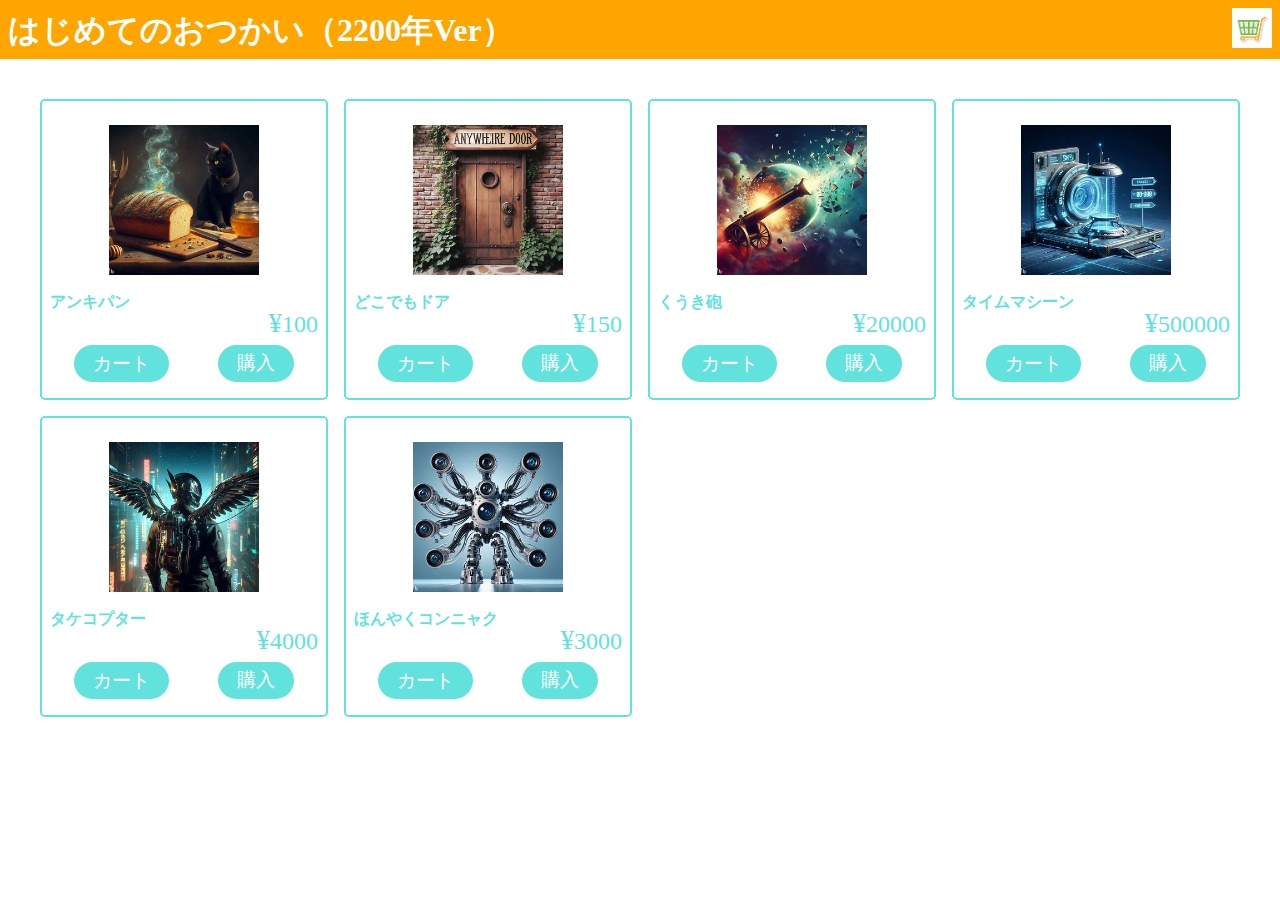
==== index.html @ bfe52a47 "first commit" ====
<!DOCTYPE html>
<html lang="ja">
<head>
  <meta charset="UTF-8">
  <meta name="viewport" content="width=device-width, initial-scale=1.0">
  <meta http-equiv="X-UA-Compatible" content="ie=edge">
  <title>はじめてのおつかい</title>
  <link rel="stylesheet" href="css/htmlreset.css">
  <link rel="stylesheet" href="css/style.css">
  
</head>
<body>
  <header>
    <h1>はじめてのおつかい（2200年Ver）</h1>
    <div class="cart">
        <div class="cart_cnt hidden">
            <span id="js_cart_cnt"></span>
        </div>
      
        <!--カートアイコン　画像クリックで買い物かご確認画面へ  -->
      <a class="cart_icon" href="confirm.html">
          <img src="img/cart.png" alt="">
      </a>
    </div>
  </header>

  <!-- アイテムをラッピング -->
  <div id="wrapper">
    <div class="item_wrapper">
      <ul class="item_list">
        
        <!-- １つ目の商品 -->
        <li class="item">
          <div class="item_img">
              <img src="img/ankipan.png" alt="">
          </div>
          <div class="item_textbox">
            <div class="item_title"><h2>アンキパン</h2></div>
            <div class="item_price"><span class="yen_symbol">¥</span><span class="js_get_price">100</span></div>
            <div class="item_btnarea">
              <button class="item_cart_btn js_cart_btn" data-name="アンキパン" data-price="100">カート</button>
              <a class="item_buy_btn" href="confirm.html">購入</a>
            </div>
          </div>
        </li>
        <!-- ２つ目の商品 -->
        <li class="item">
          <div class="item_img">
              <img src="img/door.png" alt="">
          </div>
          <div class="item_textbox">
            <div class="item_title"><h2>どこでもドア</h2></div>
            <div class="item_price"><span class="yen_symbol">¥</span><span class="js_get_price">150</span></div>
            <div class="item_btnarea">
              <button class="item_cart_btn js_cart_btn" data-name="どこでもドア" data-price="150">カート</button>
              <a class="item_buy_btn" href="confirm.html">購入</a>
            </div>
          </div>
        </li>
        <!-- ３つ目の商品 -->
        <li class="item">
          <div class="item_img">
              <img src="img/kukihou.png" alt="">
          </div>
          <div class="item_textbox">
            <div class="item_title"><h2>くうき砲</h2></div>
            <div class="item_price"><span class="yen_symbol">¥</span><span class="js_get_price">20000</span></div>
            <div class="item_btnarea">
              <button class="item_cart_btn js_cart_btn" data-name="くうき砲" data-price="20000">カート</button>
              <a class="item_buy_btn" href="confirm.html">購入</a>
            </div>
          </div>
        </li>
        <!-- ４つ目の商品 -->
        <li class="item">
          <div class="item_img">
              <img src="img/timemachine.png" alt="">
          </div>
          <div class="item_textbox">
            <div class="item_title"><h2>タイムマシーン</h2></div>
            <div class="item_price"><span class="yen_symbol">¥</span><span class="js_get_price">500000</span></div>
            <div class="item_btnarea">
              <button class="item_cart_btn js_cart_btn" data-name="タイムマシーン" data-price="500000">カート</button>
              <a class="item_buy_btn" href="confirm.html">購入</a>
            </div>
          </div>
        </li>

        <!-- ５つ目の商品 -->
        <li class="item">
          <div class="item_img">
              <img src="img/takekoputa.png" alt="">
          </div>
          <div class="item_textbox">
            <div class="item_title"><h2>タケコプター</h2></div>
            <div class="item_price"><span class="yen_symbol">¥</span><span class="js_get_price">4000</span></div>
            <div class="item_btnarea">
              <button class="item_cart_btn js_cart_btn" data-name="タケコプター" data-price="4000">カート</button>
              <a class="item_buy_btn" href="confirm.html">購入</a>
            </div>
          </div>
        </li>

        <!-- ６つ目の商品 -->
        <li class="item">
          <div class="item_img">
              <img src="img/honyaku.png" alt="">
          </div>
          <div class="item_textbox">
            <div class="item_title"><h2>ほんやくコンニャク</h2></div>
            <div class="item_price"><span class="yen_symbol">¥</span><span class="js_get_price">3000</span></div>
            <div class="item_btnarea">
              <button class="item_cart_btn js_cart_btn" data-name="ほんやくコンニャク" data-price="3000">カート</button>
              <a class="item_buy_btn" href="confirm.html">購入</a>
            </div>
          </div>
        </li>
      </ul>
    </div>
  </div>


  <!-- ここまで！ -->
  <script src="https://code.jquery.com/jquery-3.6.0.js"
  integrity="sha256-H+K7U5CnXl1h5ywQfKtSj8PCmoN9aaq30gDh27Xc0jk="
  crossorigin="anonymous"></script>
  <script type='text/javascript' src="js/script.js"></script>

</body>
</html>
---- css/htmlreset.css ----
/* 
html5doctor.com Reset Stylesheet
v1.6.1
Last Updated: 2010-09-17
Author: Richard Clark - http://richclarkdesign.com 
Twitter: @rich_clark
*/

html, body, div, span, object, iframe,
h1, h2, h3, h4, h5, h6, p, blockquote, pre,
abbr, address, cite, code,
del, dfn, em, img, ins, kbd, q, samp,
small, strong, sub, sup, var,
b, i,
dl, dt, dd, ol, ul, li,
fieldset, form, label, legend,
table, caption, tbody, tfoot, thead, tr, th, td,
article, aside, canvas, details, figcaption, figure, 
footer, header, hgroup, menu, nav, section, summary,
time, mark, audio, video {
    margin:0;
    padding:0;
    border:0;
    outline:0;
    font-size:100%;
    vertical-align:baseline;
    background:transparent;
}

body {
    line-height:1;
}

article,aside,details,figcaption,figure,
footer,header,hgroup,menu,nav,section { 
	display:block;
}

nav ul {
    list-style:none;
}

blockquote, q {
    quotes:none;
}

blockquote:before, blockquote:after,
q:before, q:after {
    content:'';
    content:none;
}

a {
    margin:0;
    padding:0;
    font-size:100%;
    vertical-align:baseline;
    background:transparent;
}

/* change colours to suit your needs */
ins {
    background-color:#ff9;
    color:#000;
    text-decoration:none;
}

/* change colours to suit your needs */
mark {
    background-color:#ff9;
    color:#000; 
    font-style:italic;
    font-weight:bold;
}

del {
    text-decoration: line-through;
}

abbr[title], dfn[title] {
    border-bottom:1px dotted;
    cursor:help;
}

table {
    border-collapse:collapse;
    border-spacing:0;
}

/* change border colour to suit your needs */
hr {
    display:block;
    height:1px;
    border:0;   
    border-top:1px solid #cccccc;
    margin:1em 0;
    padding:0;
}

input, select {
    vertical-align:middle;
}
---- css/style.css ----
.hidden {
    display: none;
  }
  
  header {
    display: flex;
    justify-content: space-between;
    align-items: center;
    background-color: orange;
    padding: 0.5rem;
  }
  
  header h1 {
    font-size: 2rem;
    color: #fff;
    /* font-family:"Yu Gothic";  */
  }
  
  header .cart {
    position: relative;
  }
  
  header .cart .cart_cnt {
    position: absolute;
    top: -4px;
    left: -12px;
    width: 1.2rem;
    height: 1.2rem;
    line-height: 1.2rem;
    text-align: center;
    border-radius: 50%;
    background-color: #fff;
    font-size: 0.8rem;
    color: #62e2dc;
  }
  
  header .cart .cart_icon img {
    width: 40px;
  }
  
  #wrapper {
    width: 100%;
  }
  
  .item_wrapper {
    margin: 2rem;
  }
  
  .item_wrapper .item_list {
    display: flex;
    flex-wrap: wrap;
    list-style: none;
  }
  
  .item_wrapper .item_list .item {
    width: calc(100% / 4 - 1rem);
    margin: 0.5rem;
    padding: 0.5rem;
    border-radius: 5px;
    border: 2px solid #62e2dc;
    box-sizing: border-box;
    color: #62e2dc;
  }
  
  @media screen and (max-width: 768px) {
    .item_wrapper .item_list .item {
      width: calc(100% / 2 - 1rem);
    }
  }
  
  @media screen and (max-width: 480px) {
    .item_wrapper .item_list .item {
      width: 100%;
    }
  }
  
  .item_wrapper .item_list .item .item_img {
    width: 56%;
    margin: 1rem  auto;
    /* height: 64%; */
    /* object-fit: cover; */
  }
  
  .item_wrapper .item_list .item .item_img img {
    width: 100%;
  }
  
  .item_wrapper .item_list .item .item_price {
    text-align: right;
    font-size: 1.5rem;
  }
  
  .item_wrapper .item_list .item .item_price .yen_symbol {
    font-size: 1.7rem;
  }
  
  .item_wrapper .item_list .item .item_btnarea {
    display: flex;
    justify-content: space-around;
    margin: 0.5rem 0;
  }
  
  .item_wrapper .item_list .item .item_btnarea .item_cart_btn {
    padding: 4px 1.2rem;
    font-size: 1.2rem;
    color: #fff;
    background-color: #62e2dc;
    border: none;
    border-radius: 20px;
    outline: none;
  }
  
  @media screen and (max-width: 1000px) {
    .item_wrapper .item_list .item .item_btnarea .item_cart_btn {
      font-size: 0.8rem;
    }
  }
  
  @media screen and (max-width: 768px) {
    .item_wrapper .item_list .item .item_btnarea .item_cart_btn {
      font-size: 1.2rem;
    }
  }
  
  .item_wrapper .item_list .item .item_btnarea .item_cart_btn_active {
    background-color: #f5d883 !important;
  }
  
  .item_wrapper .item_list .item .item_btnarea .item_buy_btn {
    padding: 4px 1.2rem;
    font-size: 1.2rem;
    line-height: 1.5;
    color: #fff;
    text-align: center;
    background-color: #62e2dc;
    border: none;
    border-radius: 20px;
    text-decoration: none;
  }
  
  @media screen and (max-width: 1000px) {
    .item_wrapper .item_list .item .item_btnarea .item_buy_btn {
      font-size: 0.8rem;
    }
  }
  
  @media screen and (max-width: 768px) {
    .item_wrapper .item_list .item .item_btnarea .item_buy_btn {
      font-size: 1.2rem;
    }
  }
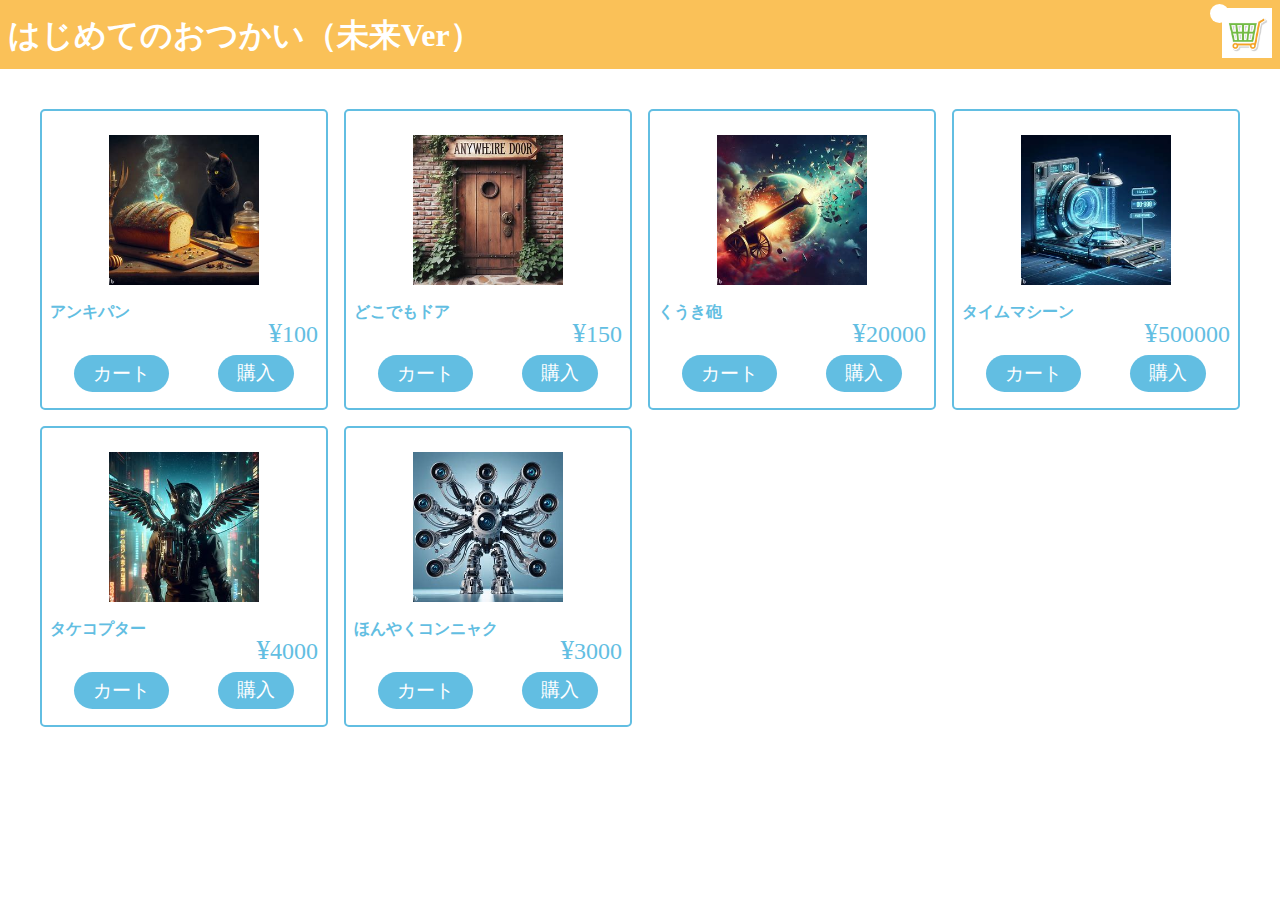
==== commit 4e3a7c56: "readme追加" ====
--- a/index.html
+++ b/index.html
@@ -11,7 +11,7 @@
 </head>
 <body>
   <header>
-    <h1>はじめてのおつかい（2200年Ver）</h1>
+    <h1>はじめてのおつかい（未来Ver）</h1>
     <div class="cart">
         <div class="cart_cnt hidden">
             <span id="js_cart_cnt"></span>
--- a/css/style.css
+++ b/css/style.css
@@ -1,14 +1,12 @@
 
 
-.hidden {
-    display: none;
-  }
+
   
   header {
     display: flex;
     justify-content: space-between;
     align-items: center;
-    background-color: orange;
+    background-color: rgb(250, 193, 88);
     padding: 0.5rem;
   }
   
@@ -22,6 +20,7 @@
     position: relative;
   }
   
+  /* カートに入れられたアイテム数の表示デザイン */
   header .cart .cart_cnt {
     position: absolute;
     top: -4px;
@@ -37,45 +36,56 @@
   }
   
   header .cart .cart_icon img {
-    width: 40px;
+    width: 50px;
   }
   
   #wrapper {
     width: 100%;
   }
   
+  /* アイテム全体の余白調整 */
   .item_wrapper {
     margin: 2rem;
   }
   
   .item_wrapper .item_list {
     display: flex;
-    flex-wrap: wrap;
-    list-style: none;
+    flex-wrap: wrap;/*画面幅に合わせて折り返し*/
+    list-style: none;/*リストアイテムの箇条書きを非表示*/
   }
   
+  /* 商品リストのデザイン */
   .item_wrapper .item_list .item {
-    width: calc(100% / 4 - 1rem);
+    width: calc(100% / 4 - 1rem);/*要素の幅を計算　幅（100%）を4等分し、1レムを引いた値*/
     margin: 0.5rem;
     padding: 0.5rem;
     border-radius: 5px;
-    border: 2px solid #62e2dc;
+    border: 2px solid #62bee2;
     box-sizing: border-box;
-    color: #62e2dc;
+    color: #62bee2;
   }
   
+
+  /*レスポンシブデザイン  メディアクエリ*/
+  /*画面の幅が768ピクセル以下の場合  */
+  /*幅は親要素の幅を2等分し、1レムを引いた値 */
   @media screen and (max-width: 768px) {
     .item_wrapper .item_list .item {
       width: calc(100% / 2 - 1rem);
     }
   }
   
+
+  /*画面の幅が480ピクセル以下の場合  */
+  /*幅は親要素の幅を100％にする */
   @media screen and (max-width: 480px) {
     .item_wrapper .item_list .item {
       width: 100%;
     }
   }
   
+
+  /* 商品リスト内の各アイテムに対して、画像のスタイル（サイズと配置） */
   .item_wrapper .item_list .item .item_img {
     width: 56%;
     margin: 1rem  auto;
@@ -83,69 +93,85 @@
     /* object-fit: cover; */
   }
   
+ 
   .item_wrapper .item_list .item .item_img img {
     width: 100%;
   }
-  
+
+   /* 価格のスタイル（右寄せとフォントサイズ） */
   .item_wrapper .item_list .item .item_price {
     text-align: right;
     font-size: 1.5rem;
   }
   
+  /* 価格内の「円」シンボルのフォントサイズ */
   .item_wrapper .item_list .item .item_price .yen_symbol {
     font-size: 1.7rem;
   }
   
+
+  /* ボタンのスタイル */
   .item_wrapper .item_list .item .item_btnarea {
     display: flex;
     justify-content: space-around;
     margin: 0.5rem 0;
   }
   
+  /* カートボタンのテキストのスタイル、背景色、形状 */
   .item_wrapper .item_list .item .item_btnarea .item_cart_btn {
     padding: 4px 1.2rem;
     font-size: 1.2rem;
     color: #fff;
-    background-color: #62e2dc;
+    background-color: #62bee2;
     border: none;
     border-radius: 20px;
     outline: none;
   }
   
+
+  /*レスポンシブデザイン  メディアクエリ*/
+  /*画面の幅が1000ピクセル以下の場合  */
   @media screen and (max-width: 1000px) {
     .item_wrapper .item_list .item .item_btnarea .item_cart_btn {
       font-size: 0.8rem;
     }
   }
   
+  /*画面の幅が768ピクセル以下の場合  */
   @media screen and (max-width: 768px) {
     .item_wrapper .item_list .item .item_btnarea .item_cart_btn {
       font-size: 1.2rem;
     }
   }
   
+
+  /* カートボタンがアクティブになったときのスタイル変更 */
   .item_wrapper .item_list .item .item_btnarea .item_cart_btn_active {
     background-color: #f5d883 !important;
   }
   
+  /* 購入ボタンのテキストのスタイル、背景色、形状 */
   .item_wrapper .item_list .item .item_btnarea .item_buy_btn {
     padding: 4px 1.2rem;
     font-size: 1.2rem;
     line-height: 1.5;
     color: #fff;
     text-align: center;
-    background-color: #62e2dc;
+    background-color: #62bee2;
     border: none;
     border-radius: 20px;
     text-decoration: none;
   }
   
+  /*レスポンシブデザイン  メディアクエリ*/
+  /*画面の幅が1000ピクセル以下の場合  */
   @media screen and (max-width: 1000px) {
     .item_wrapper .item_list .item .item_btnarea .item_buy_btn {
       font-size: 0.8rem;
     }
   }
-  
+
+  /*画面の幅が768ピクセル以下の場合  */
   @media screen and (max-width: 768px) {
     .item_wrapper .item_list .item .item_btnarea .item_buy_btn {
       font-size: 1.2rem;
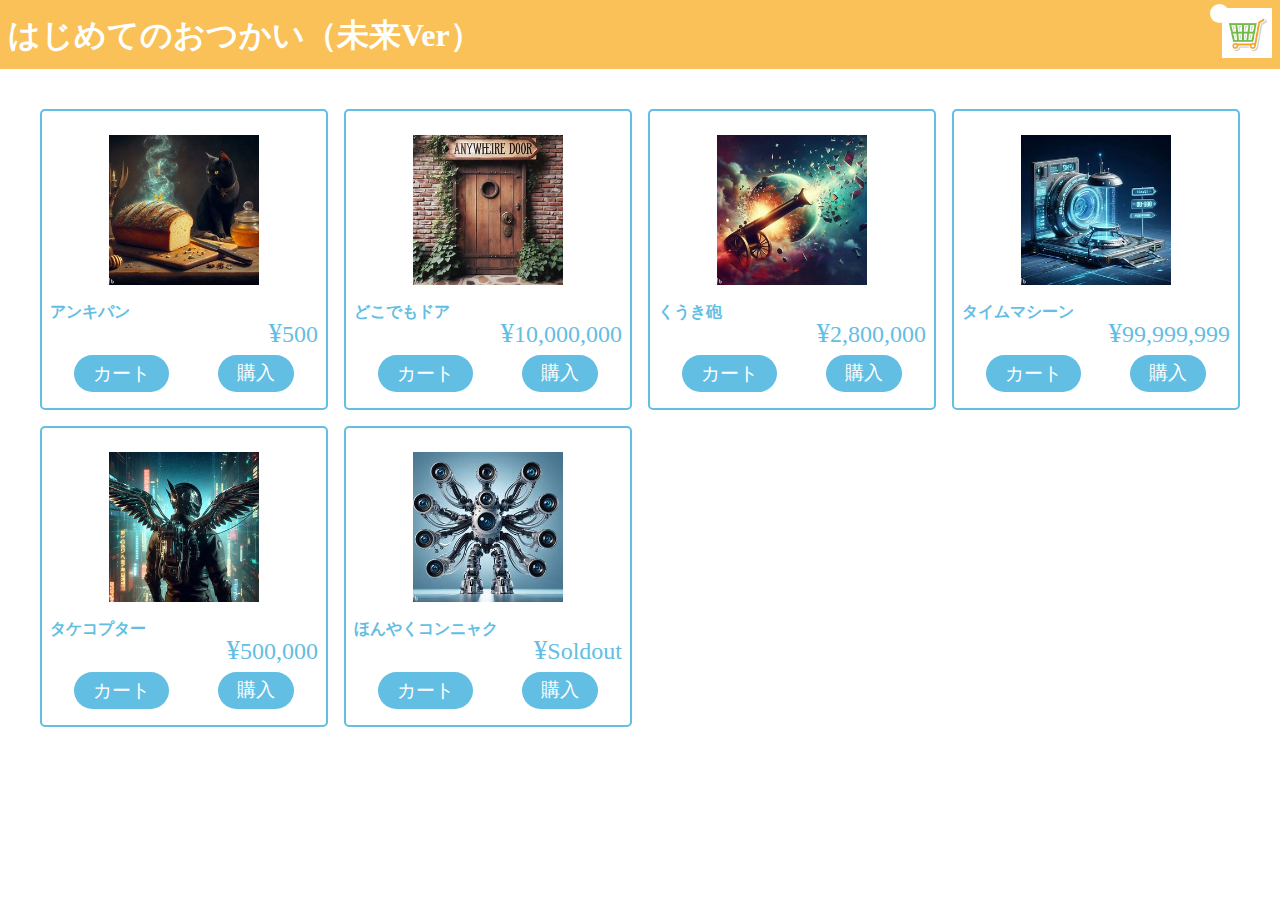
==== commit 4081e079: "html微調整" ====
--- a/index.html
+++ b/index.html
@@ -36,9 +36,9 @@
           </div>
           <div class="item_textbox">
             <div class="item_title"><h2>アンキパン</h2></div>
-            <div class="item_price"><span class="yen_symbol">¥</span><span class="js_get_price">100</span></div>
+            <div class="item_price"><span class="yen_symbol">¥</span><span class="js_get_price">500</span></div>
             <div class="item_btnarea">
-              <button class="item_cart_btn js_cart_btn" data-name="アンキパン" data-price="100">カート</button>
+              <button class="item_cart_btn js_cart_btn" data-name="アンキパン" data-price="500">カート</button>
               <a class="item_buy_btn" href="confirm.html">購入</a>
             </div>
           </div>
@@ -50,9 +50,9 @@
           </div>
           <div class="item_textbox">
             <div class="item_title"><h2>どこでもドア</h2></div>
-            <div class="item_price"><span class="yen_symbol">¥</span><span class="js_get_price">150</span></div>
+            <div class="item_price"><span class="yen_symbol">¥</span><span class="js_get_price">10,000,000</span></div>
             <div class="item_btnarea">
-              <button class="item_cart_btn js_cart_btn" data-name="どこでもドア" data-price="150">カート</button>
+              <button class="item_cart_btn js_cart_btn" data-name="どこでもドア" data-price="10000000">カート</button>
               <a class="item_buy_btn" href="confirm.html">購入</a>
             </div>
           </div>
@@ -64,9 +64,9 @@
           </div>
           <div class="item_textbox">
             <div class="item_title"><h2>くうき砲</h2></div>
-            <div class="item_price"><span class="yen_symbol">¥</span><span class="js_get_price">20000</span></div>
+            <div class="item_price"><span class="yen_symbol">¥</span><span class="js_get_price">2,800,000</span></div>
             <div class="item_btnarea">
-              <button class="item_cart_btn js_cart_btn" data-name="くうき砲" data-price="20000">カート</button>
+              <button class="item_cart_btn js_cart_btn" data-name="くうき砲" data-price="2800000">カート</button>
               <a class="item_buy_btn" href="confirm.html">購入</a>
             </div>
           </div>
@@ -78,7 +78,7 @@
           </div>
           <div class="item_textbox">
             <div class="item_title"><h2>タイムマシーン</h2></div>
-            <div class="item_price"><span class="yen_symbol">¥</span><span class="js_get_price">500000</span></div>
+            <div class="item_price"><span class="yen_symbol">¥</span><span class="js_get_price">99,999,999</span></div>
             <div class="item_btnarea">
               <button class="item_cart_btn js_cart_btn" data-name="タイムマシーン" data-price="500000">カート</button>
               <a class="item_buy_btn" href="confirm.html">購入</a>
@@ -93,9 +93,9 @@
           </div>
           <div class="item_textbox">
             <div class="item_title"><h2>タケコプター</h2></div>
-            <div class="item_price"><span class="yen_symbol">¥</span><span class="js_get_price">4000</span></div>
+            <div class="item_price"><span class="yen_symbol">¥</span><span class="js_get_price">500,000</span></div>
             <div class="item_btnarea">
-              <button class="item_cart_btn js_cart_btn" data-name="タケコプター" data-price="4000">カート</button>
+              <button class="item_cart_btn js_cart_btn" data-name="タケコプター" data-price="500000">カート</button>
               <a class="item_buy_btn" href="confirm.html">購入</a>
             </div>
           </div>
@@ -108,9 +108,9 @@
           </div>
           <div class="item_textbox">
             <div class="item_title"><h2>ほんやくコンニャク</h2></div>
-            <div class="item_price"><span class="yen_symbol">¥</span><span class="js_get_price">3000</span></div>
+            <div class="item_price"><span class="yen_symbol">¥</span><span class="js_get_price">Soldout</span></div>
             <div class="item_btnarea">
-              <button class="item_cart_btn js_cart_btn" data-name="ほんやくコンニャク" data-price="3000">カート</button>
+              <button class="item_cart_btn js_cart_btn" data-name="ほんやくコンニャク" data-price="0">カート</button>
               <a class="item_buy_btn" href="confirm.html">購入</a>
             </div>
           </div>
